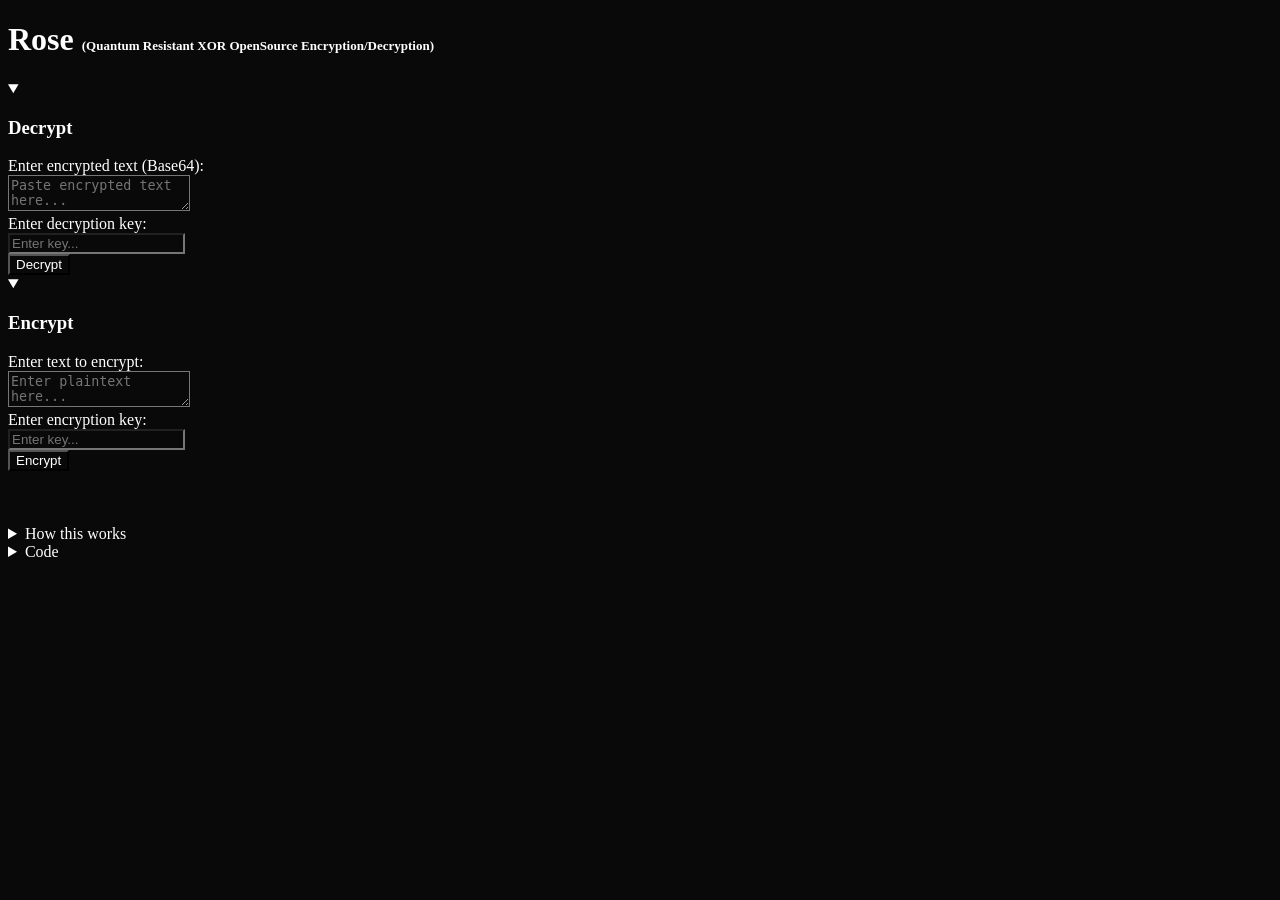
==== index.html @ fb36c83f "Initial Commit" ====
<!DOCTYPE html>
<html lang="en">
<head>
    <meta charset="UTF-8">
    <meta name="viewport" content="width=device-width, initial-scale=1.0">
    <meta name="description" content="Quantum resistant (XOR based) encrption and decryption.">
    <meta name="keywords" content="Quantum, XOR, Encryption, Decrytpion, Rose, QRXOROSED">
    <meta name="author" content="Name A. 1729">
    <title>Rose</title>
    <link rel="stylesheet" href="style.css">
</head>
<body>
    <h1>Rose <span style="font-size: small;">(Quantum Resistant XOR OpenSource Encryption/Decryption)</span></h1>   
    <details open id="decryptSection">
        <summary><h3>Decrypt</h3></summary>
        <label for="encryptedTextInput">Enter encrypted text (Base64):</label><br>
        <textarea id="encryptedTextInput" placeholder="Paste encrypted text here..." data-status="initial"></textarea><br>
        <label for="decryptKeyInput">Enter decryption key:</label><br>
        <input type="text" id="decryptKeyInput" placeholder="Enter key..."><br>
        <button type="button" onclick="decrypt()">Decrypt</button><br>
        <div id="decryptOutput"></div>
    </details>
    <details open id="encryptSection">
        <summary><h3>Encrypt</h3></summary>
        <label for="textToEncryptInput">Enter text to encrypt:</label><br>
        <textarea id="textToEncryptInput" placeholder="Enter plaintext here..." data-status="initial"></textarea><br>
        <label for="encryptKeyInput">Enter encryption key:</label><br>
        <input type="text" id="encryptKeyInput" placeholder="Enter key..."><br>
        <button type="button" onclick="encrypt()">Encrypt</button><br>
        <div id="encryptOutput"></div>
    </details>

    <br><br><br>
    <details>
        <summary>How this works</summary>
        <p>TODO</p>
    </details>
    <details>
        <summary>Code</summary>
        <p>
            All code used is available on github <a href="">here</a>.
        </p>
    </details>
    <script src="script.js"></script>
</body>
</html>
---- style.css ----
* {
    background-color: #090909;
    color: #ffffff;
}
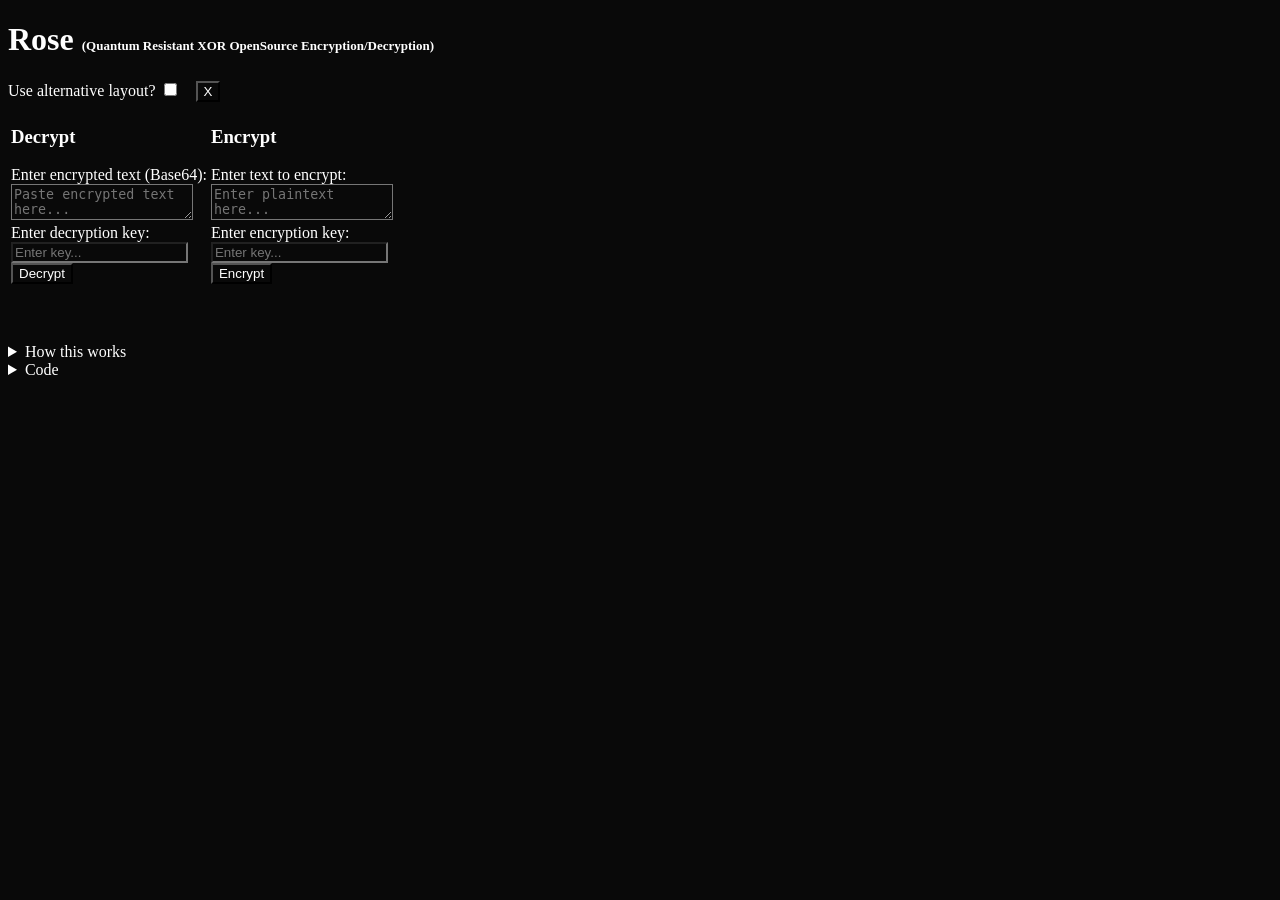
==== commit 8e8fd244: "Quality of life & functionality changes" ====
--- a/index.html
+++ b/index.html
@@ -1,5 +1,6 @@
 <!DOCTYPE html>
 <html lang="en">
+
 <head>
     <meta charset="UTF-8">
     <meta name="viewport" content="width=device-width, initial-scale=1.0">
@@ -9,26 +10,55 @@
     <title>Rose</title>
     <link rel="stylesheet" href="style.css">
 </head>
+
 <body>
-    <h1>Rose <span style="font-size: small;">(Quantum Resistant XOR OpenSource Encryption/Decryption)</span></h1>   
-    <details open id="decryptSection">
-        <summary><h3>Decrypt</h3></summary>
-        <label for="encryptedTextInput">Enter encrypted text (Base64):</label><br>
-        <textarea id="encryptedTextInput" placeholder="Paste encrypted text here..." data-status="initial"></textarea><br>
-        <label for="decryptKeyInput">Enter decryption key:</label><br>
-        <input type="text" id="decryptKeyInput" placeholder="Enter key..."><br>
-        <button type="button" onclick="decrypt()">Decrypt</button><br>
-        <div id="decryptOutput"></div>
-    </details>
-    <details open id="encryptSection">
-        <summary><h3>Encrypt</h3></summary>
-        <label for="textToEncryptInput">Enter text to encrypt:</label><br>
-        <textarea id="textToEncryptInput" placeholder="Enter plaintext here..." data-status="initial"></textarea><br>
-        <label for="encryptKeyInput">Enter encryption key:</label><br>
-        <input type="text" id="encryptKeyInput" placeholder="Enter key..."><br>
-        <button type="button" onclick="encrypt()">Encrypt</button><br>
-        <div id="encryptOutput"></div>
-    </details>
+    <h1>Rose <span style="font-size: small;">(Quantum Resistant XOR OpenSource Encryption/Decryption)</span></h1>
+    <table>
+        <tbody>
+            <tr id="layoutSwitcher">
+                <div id="layoutSwitcher">
+                    <label for="uALcb">Use alternative layout?</label>
+                    <input type="checkbox" name="uALcb" id="uALcb">&nbsp;&nbsp;&nbsp;
+                    <button type="button" onclick="document.getElementById('layoutSwitcher').outerHTML='';">X</button>
+                </div>
+            </tr>
+            <tr id="layout1">
+                <div>
+                                    <td id="decryptSection">
+                    <h3>Decrypt</h3>
+                    <label for="encryptedTextInput">Enter encrypted text (Base64):</label><br>
+                    <textarea id="encryptedTextInput" placeholder="Paste encrypted text here..."
+                        data-status="initial"></textarea><br>
+                    <label for="decryptKeyInput">Enter decryption key:</label><br>
+                    <input type="text" id="decryptKeyInput" placeholder="Enter key..."><br>
+                    <button type="button" onclick="decrypt()">Decrypt</button><br>
+                    <div id="decryptOutput"></div>
+                </td>
+                <td id="encryptSection">
+                    <h3>Encrypt</h3>
+                    <label for="textToEncryptInput">Enter text to encrypt:</label><br>
+                    <textarea id="textToEncryptInput" placeholder="Enter plaintext here..."
+                        data-status="initial"></textarea><br>
+                    <label for="encryptKeyInput">Enter encryption key:</label><br>
+                    <input type="text" id="encryptKeyInput" placeholder="Enter key..."><br>
+                    <button type="button" onclick="encrypt()">Encrypt</button><br>
+                    <div id="encryptOutput"></div>
+                </td>
+
+                </div>
+            </tr>
+            <tr>
+                <div id="layout2">
+                    <h3>Encrypt/Decrypt</h3>
+                    <textarea id="uniTextInput2" placeholder="Enter text here..." data-status="initial"></textarea><br>
+                    <input type="text" id="uniKeyInput2" placeholder="Enter key..."><br>
+                    <button type="button" onclick="decrypt2()">Decrypt</button>
+                    <button type="button" onclick="encrypt2()">Encrypt</button>
+                    <div id="uniOutput2"></div>
+                </div>
+            </tr>
+        </tbody>
+    </table>
 
     <br><br><br>
     <details>
@@ -38,9 +68,23 @@
     <details>
         <summary>Code</summary>
         <p>
-            All code used is available on github <a href="">here</a>.
+            All code used is available on github <a href="https://github.com/namea1729/rose/">here</a>.
         </p>
     </details>
     <script src="script.js"></script>
+    <script>
+        let uALcbInterval = setInterval(() => {
+            let cb = document.getElementById("uALcb");
+            if (cb == null) clearInterval(uALcbInterval);
+            if (cb.checked) {
+                document.getElementById("layout1").setAttribute("style", "display:none;");
+                document.getElementById("layout2").setAttribute("style", "");
+            }else{
+                document.getElementById("layout1").setAttribute("style", "");
+                document.getElementById("layout2").setAttribute("style", "display:none;");
+            }
+        }, 100);
+    </script>
 </body>
-</html>
+
+</html>
